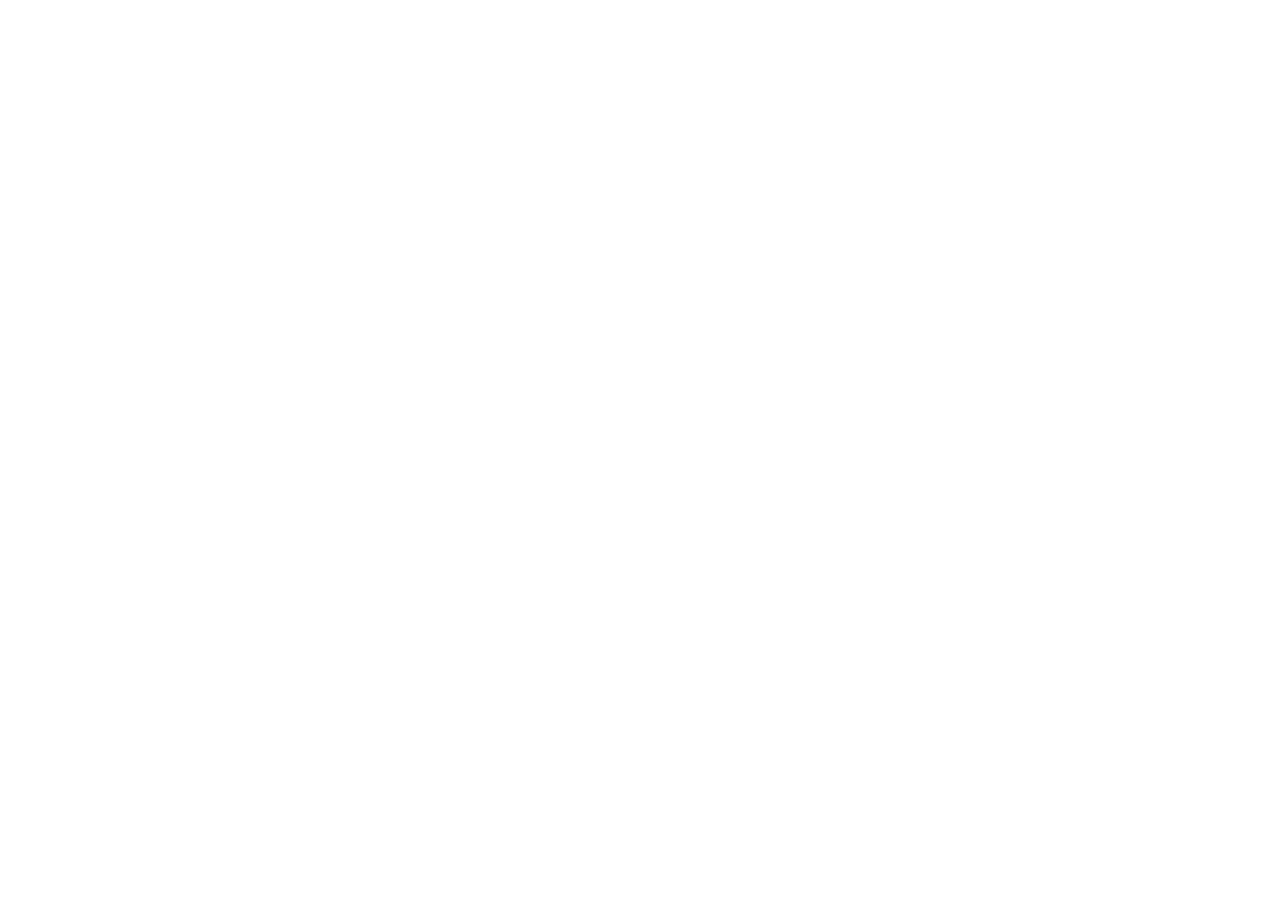
==== html/index.html @ 7817d731 "First commit" ====
<!doctype html>
<html>
<head>
  <meta http-equiv="Content-Type" content="text/html; charset=utf-8"/>
  <meta name="description" content=""/>
  <meta name="keywords" content=""/>
  <title>Print / Главная</title>
  <link href="css/reset.css" rel="stylesheet" type="text/css"/>
  <link href="css/style.css" rel="stylesheet" type="text/css"/>
  <script type="text/javascript" src="js/jquery-1.7.1.min.js"></script>
  <script type="text/javascript" src="js/js.js"></script>
</head>
<body>

</body>
</html>
---- html/css/style.css ----
/* clearing-floats */
.clear {
  clear: both;
  display: block;
  overflow: hidden;
  visibility: hidden;
  width: 0;
  height: 0;
}

.clearfix:before,
.clearfix:after {
  content: ".";
  display: block;
  height: 0;
  overflow: hidden;
}

.clearfix:after {
  clear: both;
}

.clearfix {
  zoom: 1;
}

/* IE < 8 */
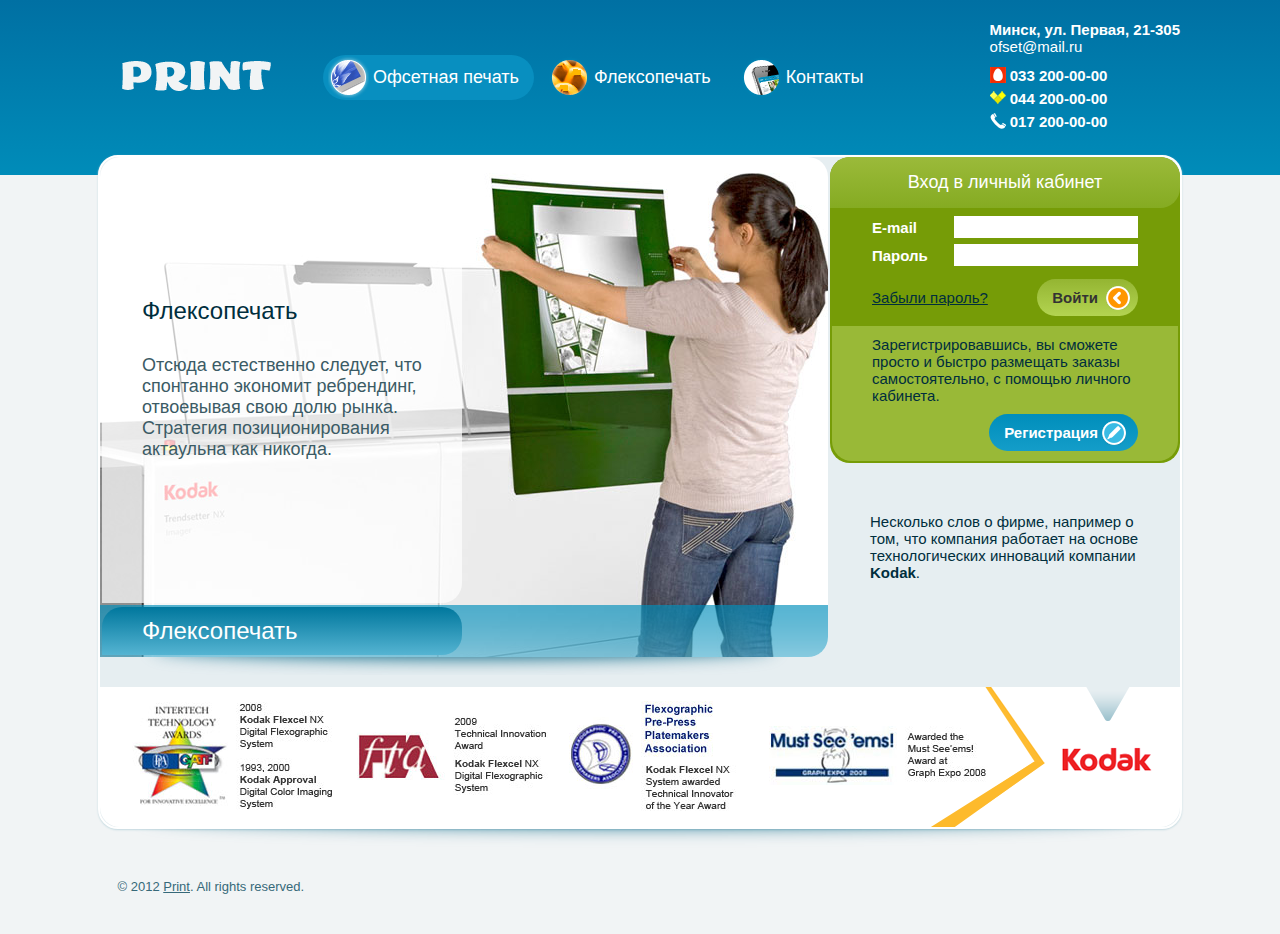
==== commit 2489a2f2: "glavnaja" ====
--- a/html/index.html
+++ b/html/index.html
@@ -11,6 +11,127 @@
   <script type="text/javascript" src="js/js.js"></script>
 </head>
 <body>
+<!-- шапка -->
+<div class="header">
+  <div class="container">
+    <table class="headert">
+      <tr>
+        <td class="logotd">
+          <a href="/"><img src="img/logo.png" width="153" height="32" alt=""/></a>
+        </td>
+        <td class="menutd">
+          <ul class="header-menu clearfix">
+            <li class="item1 active"><a href="#">Офсетная печать</a></li>
+            <li class="item2"><a href="#">Флексопечать</a></li>
+            <li class="item3"><a href="#">Контакты</a></li>
+          </ul>
+        </td>
+        <td class="addresstd">
+          <strong>Минск, ул. Первая, 21-305</strong><br/>
+          <a href="#">ofset@mail.ru</a>
+          <ul class="tels">
+            <li><img src="img/tels-mts.png" width="16" height="16" alt="МТС">&nbsp;033 200-00-00</li>
+            <li><img src="img/tels-velcom.png" width="16" height="16" alt="Velcom">&nbsp;044 200-00-00</li>
+            <li><img src="img/tels-gorod.png" width="16" height="16" alt="городоской">&nbsp;017 200-00-00</li>
+          </ul>
+        </td>
+      </tr>
+    </table>
+  </div>
+</div>
+<!-- /шапка -->
+<div class="main-cont external-cont main-page">
+  <!-- левая часть -->
+  <div class="sidebar sidebar1">
+    <div class="content-cont main-banner1">
+      <div class="banner-text">
+        <div class="title">
+          Флексопечать
+        </div>
+        <div class="text">
+          Отсюда естественно следует, что спонтанно экономит ребрендинг, отвоевывая свою долю рынка. Стратегия
+          позиционирования актаульна как никогда.
+        </div>
+      </div>
+      <div class="link-cont">
+        <a href="#">Флексопечать</a>
+      </div>
+    </div>
+    <div class="main-banner-down-cont-bg"></div>
+  </div>
+  <!-- /левая часть -->
+  <!-- правая часть -->
+  <div class="sidebar sidebar2">
+    <!-- <div class="loggedin-cont clearfix">
+      <div class="hello">Здравствуйте, <span class="bold">Николай</span>.</div>
+      <div class="logout"><a href="#">Выйти</a></div>
+    </div> -->
+    <div class="loggedout-cont clearfix">
+      <div class="title">Вход в личный кабинет</div>
+      <div class="data clearfix">
+        <table>
+          <tr>
+            <td class="label">
+              <label for="email">E-mail</label>
+            </td>
+            <td class="input">
+              <input type="text" id="email"/>
+            </td>
+          </tr>
+          <tr>
+            <td class="label">
+              <label for="pass">Пароль</label>
+            </td>
+            <td class="input">
+              <input type="text" id="pass"/>
+            </td>
+          </tr>
+        </table>
+        <a class="forgot-pass" href="#">Забыли пароль?</a>
 
+        <div class="enter">
+          <a class="enter" href="#">Войти</a>
+        </div>
+      </div>
+      <div class="descr clearfix">
+        <p>Зарегистрировавшись, вы сможете просто и быстро размещать заказы самостоятельно, с помощью личного
+          кабинета.</p>
+
+        <div class="register"><a class="register" href="#">Регистрация</a></div>
+      </div>
+    </div>
+    <div class="ofirme">
+      Несколько слов о фирме, например о том, что компания работает на основе технологических инноваций компании <span
+            class="bold">Kodak</span>.
+    </div>
+  </div>
+  <!-- /правая часть -->
+  <!-- награды внизу -->
+  <div class="awards-down">
+    <table>
+      <tr>
+        <td>
+          <img src="img/award1.jpg" width="201" height="108" alt=""/>
+        </td>
+        <td>
+          <img src="img/award2.jpg" width="191" height="79" alt=""/>
+        </td>
+        <td>
+          <img src="img/award3.jpg" width="167" height="110" alt=""/>
+        </td>
+        <td class="award4">
+          <img src="img/award4.jpg" width="219" height="59" alt=""/>
+        </td>
+      </tr>
+    </table>
+  </div>
+  <!-- /награды внизу -->
+</div>
+<div class="awards-down-cont-bg"></div>
+<!-- копирайт -->
+<div class="copy container">
+  &copy; 2012 <a href="#">Print</a>. All rights reserved.
+</div>
+<!-- /копирайт -->
 </body>
 </html>--- a/html/css/style.css
+++ b/html/css/style.css
@@ -1,3 +1,943 @@
+body {
+  background: #f1f4f5;
+  font: normal 14px Arial;
+}
+
+/* шапка */
+.header {
+  height: 175px;
+  background: #0070a3; /* Old browsers */
+  background: -moz-linear-gradient(top, #0070a3 0%, #008cb9 100%); /* FF3.6+ */
+  background: -webkit-gradient(linear, left top, left bottom, color-stop(0%, #0070a3), color-stop(100%, #008cb9)); /* Chrome,Safari4+ */
+  background: -webkit-linear-gradient(top, #0070a3 0%, #008cb9 100%); /* Chrome10+,Safari5.1+ */
+  background: -o-linear-gradient(top, #0070a3 0%, #008cb9 100%); /* Opera 11.10+ */
+  background: -ms-linear-gradient(top, #0070a3 0%, #008cb9 100%); /* IE10+ */
+  background: linear-gradient(top, #0070a3 0%, #008cb9 100%); /* W3C */
+  filter: progid:DXImageTransform.Microsoft.gradient(startColorstr = '#0070a3', endColorstr = '#008cb9', GradientType = 0); /* IE6-9 */
+}
+
+.headert {
+  width: 100%;
+  height: 155px;
+}
+
+.headert td {
+  vertical-align: middle;
+}
+
+.headert td.logotd {
+  text-align: center;
+  padding: 0 20px;
+}
+
+/* верхнее меню */
+.headert td.menutd {
+  width: 100%;
+}
+
+.header-menu {
+  margin-left: 30px;
+}
+
+.header-menu li {
+  float: left;
+  margin-right: 10px;
+}
+
+.header-menu li a:link, .header-menu li a:visited {
+  display: block;
+  padding: 12px 15px 12px 50px;
+  color: #fff;
+  font: normal 18px Arial;
+  text-decoration: none;
+  background-repeat: no-repeat;
+  background-position: 5px 2px;
+}
+
+.header-menu li.item1 a:link, .header-menu li.item1 a:visited {
+  background-image: url('../img/header-menu-icon1.png');
+}
+
+.header-menu li.item2 a:link, .header-menu li.item2 a:visited {
+  background-image: url('../img/header-menu-icon2.png');
+}
+
+.header-menu li.item3 a:link, .header-menu li.item3 a:visited {
+  background-image: url('../img/header-menu-icon3.png');
+}
+
+.header-menu li a:hover, .header-menu li a:active {
+  background-color: #088fc0;
+  -webkit-border-radius: 25px;
+  -moz-border-radius: 25px;
+  border-radius: 25px;
+}
+
+.header-menu li.active a:link, .header-menu li.active a:visited {
+  background-color: #088fc0;
+  -webkit-border-radius: 25px;
+  -moz-border-radius: 25px;
+  border-radius: 25px;
+  background-position: 5px -47px;
+}
+
+/* /верхнее меню */
+/* контактные данные */
+.headert td.addresstd {
+  color: #fff;
+  font: bold 15px Arial;
+  white-space: nowrap;
+}
+
+.headert td.addresstd a:link, .headert td.addresstd a:visited {
+  color: #fff;
+  font-weight: normal;
+  text-decoration: none;
+}
+
+.headert td.addresstd a:hover, .headert td.addresstd a:active {
+  text-decoration: underline;
+}
+
+.header .tels {
+  margin-top: 10px;
+}
+
+.header .tels li {
+  margin-bottom: 4px;
+}
+
+.header .tels img {
+  position: relative;
+  top: 2px;
+}
+
+/* /контактные данные */
+/* /шапка */
+.container {
+  width: 1080px;
+  margin: 0 auto;
+}
+
+.main-cont {
+  position: relative;
+  top: -20px;
+  width: 1080px;
+  margin: 0 auto;
+  border: solid 2px #fff;
+  -webkit-border-radius: 20px;
+  -moz-border-radius: 20px;
+  border-radius: 20px;
+  -webkit-box-shadow: 0 1px 2px #c2d8df;
+  -moz-box-shadow: 0 1px 2px #c2d8df;
+  box-shadow: 0 1px 2px #c2d8df;
+}
+
+/* главная страница */
+.external-cont {
+  background: #e6eef1;
+}
+
+.external-cont .sidebar1 {
+  margin-right: 352px;
+}
+
+.external-cont .sidebar2 {
+  position: absolute;
+  width: 350px;
+  top: 0;
+  right: 0;
+}
+
+.sidebar2 .ofirme {
+  padding: 50px 40px 30px;
+  color: #002e3d;
+  font: normal 15px Arial;
+}
+
+.main-page .content-cont {
+  -webkit-border-radius: 20px 20px 20px 0;
+  -moz-border-radius: 20px 20px 20px 0;
+  border-radius: 20px 20px 20px 0;
+  background: #fff;
+}
+
+.main-page .main-banner1 {
+  position: relative;
+  height: 500px;
+  -webkit-border-radius: 20px 20px 20px 0;
+  -moz-border-radius: 20px 20px 20px 0;
+  border-radius: 20px 20px 20px 0;
+  background: url('../img/main-banner1-bg.jpg') no-repeat;
+}
+
+.main-page .link-cont {
+  width: 100%;
+  -webkit-border-radius: 0 0 20px 0;
+  -moz-border-radius: 0 0 20px 0;
+  border-radius: 0 0 20px 0;
+  background: url('../img/main-banner-link-bg.png') repeat-x top;
+}
+
+.main-page .main-banner1 .link-cont {
+  position: absolute;
+  bottom: 0;
+  left: 0;
+}
+
+.main-page .link-cont a:link, .main-page .link-cont a:visited {
+  display: inline-block;
+  min-width: 280px;
+  margin: 2px;
+  padding: 10px 40px 10px 40px;
+  color: #fff;
+  font: normal 24px Arial;
+  text-decoration: none;
+  -webkit-border-radius: 20px 20px 20px 0;
+  -moz-border-radius: 20px 20px 20px 0;
+  border-radius: 20px 20px 20px 0;
+  background: #00779d; /* Old browsers */
+  background: -moz-linear-gradient(top, #00779d 0%, #55b4d2 100%); /* FF3.6+ */
+  background: -webkit-gradient(linear, left top, left bottom, color-stop(0%, #00779d), color-stop(100%, #55b4d2)); /* Chrome,Safari4+ */
+  background: -webkit-linear-gradient(top, #00779d 0%, #55b4d2 100%); /* Chrome10+,Safari5.1+ */
+  background: -o-linear-gradient(top, #00779d 0%, #55b4d2 100%); /* Opera 11.10+ */
+  background: -ms-linear-gradient(top, #00779d 0%, #55b4d2 100%); /* IE10+ */
+  background: linear-gradient(top, #00779d 0%, #55b4d2 100%); /* W3C */
+  filter: progid:DXImageTransform.Microsoft.gradient(startColorstr = '#00779d', endColorstr = '#55b4d2', GradientType = 0); /* IE6-9 */
+}
+
+.main-page .link-cont a:hover, .main-page .link-cont a:active {
+  background: #23a0c8;
+}
+
+.main-page .banner-text {
+  width: 280px;
+  height: 446px;
+  margin: 0 0 2px 2px;
+  padding: 0 40px;
+  -webkit-border-radius: 20px 20px 20px 0;
+  -moz-border-radius: 20px 20px 20px 0;
+  border-radius: 20px 20px 20px 0;
+  background: url('../img/banner-text-bg.png');
+}
+
+.main-page .banner-text .title {
+  padding-top: 140px;
+  color: #002e3d;
+  font: normal 24px Arial;
+}
+
+.main-page .banner-text .text {
+  margin-top: 30px;
+  color: #3b5b65;
+  font: normal 18px Arial;
+}
+
+.main-page .main-banner-down-cont-bg {
+  height: 20px;
+  background: url('../img/main-banner-down-cont-bg.png') no-repeat center top;
+}
+
+/* награды внизу страницы */
+.awards-down {
+  margin-top: 10px;
+  padding: 0 20px;
+  background: #fff;
+  -webkit-border-radius: 0 0 20px 20px;
+  -moz-border-radius: 0 0 20px 20px;
+  border-radius: 0 0 20px 20px;
+}
+
+.awards-down table {
+  width: 100%;
+  height: 140px;
+}
+
+.awards-down table td {
+  vertical-align: middle;
+  text-align: center;
+}
+
+.awards-down table td.award4 {
+  padding-right: 150px;
+  background: url('../img/award4-bg.png') no-repeat right top;
+}
+
+.awards-down-cont-bg {
+  position: relative;
+  top: -20px;
+  height: 20px;
+  background: url('../img/awards-down-cont-bg.png') no-repeat center top;
+}
+
+/* /награды внизу страницы */
+/* /главная страница */
+/* личный кабинет */
+.cabinet-cont {
+  background: #dbe6ea; /* Old browsers */
+  background: -moz-linear-gradient(top, #dbe6ea 0%, #ffffff 60px, #e6eef1 120px, #e6eef1 100%); /* FF3.6+ */
+  background: -webkit-gradient(linear, left top, left bottom, color-stop(0%, #dbe6ea), color-stop(60px, #ffffff), color-stop(120px, #e6eef1), color-stop(100%, #e6eef1)); /* Chrome,Safari4+ */
+  background: -webkit-linear-gradient(top, #dbe6ea 0%, #ffffff 60px, #e6eef1 120px, #e6eef1 100%); /* Chrome10+,Safari5.1+ */
+  background: -o-linear-gradient(top, #dbe6ea 0%, #ffffff 60px, #e6eef1 120px, #e6eef1 100%); /* Opera 11.10+ */
+  background: -ms-linear-gradient(top, #dbe6ea 0%, #ffffff 60px, #e6eef1 120px, #e6eef1 100%); /* IE10+ */
+  background: linear-gradient(top, #dbe6ea 0%, #ffffff 60px, #e6eef1 120px, #e6eef1 100%); /* W3C */
+  filter: progid:DXImageTransform.Microsoft.gradient(startColorstr = '#dbe6ea', endColorstr = '#e6eef1', GradientType = 0); /* IE6-9 */
+}
+
+.cabinet-cont .cabinet-header {
+  height: 60px;
+  border-bottom: solid 2px #c3d6dc;
+  text-align: right;
+}
+
+/* меню в личном кабинете */
+.cabinet-cont .cabinet-menu-cont {
+  position: absolute;
+  top: 15px;
+  left: 15px;
+  width: 243px;
+  padding: 10px 0;
+  border: solid 2px #fff;
+  -webkit-border-radius: 20px;
+  -moz-border-radius: 20px;
+  border-radius: 20px;
+  background: #e6eef1;
+}
+
+.cabinet-menu-cont .cabinet-menu {
+  margin: 10px 2px;
+}
+
+.cabinet-menu-cont .cabinet-menu li {
+  margin: 2px 0;
+}
+
+.cabinet-menu-cont .cabinet-menu li a:link, .cabinet-menu-cont .cabinet-menu li a:visited {
+  display: block;
+  padding: 10px 15px;
+  color: #333;
+  font: bold 15px Arial;
+  text-decoration: none;
+  background: #fff;
+  -webkit-border-radius: 20px;
+  -moz-border-radius: 20px;
+  border-radius: 20px;
+}
+
+.cabinet-menu-cont .cabinet-menu li a:hover, .cabinet-menu-cont .cabinet-menu li a:active {
+  color: #fff;
+  background: #008ebb; /* Old browsers */
+  background: -moz-linear-gradient(top, #008ebb 0%, #149dc9 100%); /* FF3.6+ */
+  background: -webkit-gradient(linear, left top, left bottom, color-stop(0%, #008ebb), color-stop(100%, #149dc9)); /* Chrome,Safari4+ */
+  background: -webkit-linear-gradient(top, #008ebb 0%, #149dc9 100%); /* Chrome10+,Safari5.1+ */
+  background: -o-linear-gradient(top, #008ebb 0%, #149dc9 100%); /* Opera 11.10+ */
+  background: -ms-linear-gradient(top, #008ebb 0%, #149dc9 100%); /* IE10+ */
+  background: linear-gradient(top, #008ebb 0%, #149dc9 100%); /* W3C */
+  filter: progid:DXImageTransform.Microsoft.gradient(startColorstr = '#008ebb', endColorstr = '#149dc9', GradientType = 0); /* IE6-9 */
+}
+
+.cabinet-menu-cont .cabinet-menu li.active a {
+  color: #fff;
+  background: #799c00; /* Old browsers */
+  background: -moz-linear-gradient(top, #799c00 0%, #85a517 100%); /* FF3.6+ */
+  background: -webkit-gradient(linear, left top, left bottom, color-stop(0%, #799c00), color-stop(100%, #85a517)); /* Chrome,Safari4+ */
+  background: -webkit-linear-gradient(top, #799c00 0%, #85a517 100%); /* Chrome10+,Safari5.1+ */
+  background: -o-linear-gradient(top, #799c00 0%, #85a517 100%); /* Opera 11.10+ */
+  background: -ms-linear-gradient(top, #799c00 0%, #85a517 100%); /* IE10+ */
+  background: linear-gradient(top, #799c00 0%, #85a517 100%); /* W3C */
+  filter: progid:DXImageTransform.Microsoft.gradient(startColorstr = '#799c00', endColorstr = '#85a517', GradientType = 0); /* IE6-9 */
+}
+
+.cabinet-menu-cont .cabinet-menu-order-cont {
+  padding: 1px 0;
+  background: #b6d4de;
+  -webkit-border-radius: 20px;
+  -moz-border-radius: 20px;
+  border-radius: 20px;
+}
+
+.cabinet-menu-cont .cabinet-menu-order-cont .title {
+  margin: 7px 17px;
+  color: #136986;
+  font: normal 18px Arial;
+}
+
+.cabinet-menu-cont .cabinet-menu-order {
+  margin: 0 1px !important;
+}
+
+/* /меню в личном кабинете */
+.cabinet-cont .cabinet-content-cont {
+  margin-left: 285px;
+  min-height: 330px;
+}
+
+.cabinet-content-cont .cabinet-title {
+  color: #333;
+  font: normal 38px Arial;
+  margin: 20px 0 5px 30px;
+}
+
+.cabinet-content-cont .cabinet-content {
+  margin-bottom: 30px;
+  background: #fff;
+  border: solid 2px #cfdce0;
+  -webkit-border-radius: 0 20px 20px 20px;
+  -moz-border-radius: 0 20px 20px 20px;
+  border-radius: 0 20px 20px 20px;
+}
+
+.cabinet-content-cont .cabinet-content h2 {
+  color: #002e3d;
+  font: normal 18px Arial;
+  margin: 20px 0;
+}
+
+.cabinet-content-cont .cabinet-content-inner-cont {
+  margin: 30px 220px 30px 30px;
+}
+
+.cabinet-content-cont .cabinet-content p {
+  margin-top: 10px;
+}
+
+.cabinet-content-cont .cabinet-content hr {
+  border: solid 1px #c3d6dc;
+  margin-top: 25px;
+}
+
+.green-hint {
+  float: right;
+  width: 160px;
+  padding: 20px;
+  margin: 2px;
+  color: #fff;
+  font: bold 14px Arial;
+  background: #8baf28;
+  -webkit-border-radius: 0 20px 20px 20px;
+  -moz-border-radius: 0 20px 20px 20px;
+  border-radius: 0 20px 20px 20px;
+}
+
+/* формы */
+.cabinet-content-cont table.formt {
+  width: 100%;
+  color: #136986;
+}
+
+.cabinet-content-cont table.formt td.labeltd {
+  text-align: right;
+  color: #136986;
+  font: normal 14px Arial;
+  padding-bottom: 8px;
+}
+
+.cabinet-content-cont table.formt td.newinputtd {
+  padding-top: 15px;
+}
+
+.cabinet-content-cont table.formt td.textareatd {
+  padding-top: 15px;
+  color: #136986;
+  font: normal 14px Arial;
+}
+
+.cabinet-content-cont table.formt td.submittd {
+  padding: 30px 0 20px;
+  text-align: center;
+}
+
+.cabinet-content-cont table.formt input {
+  border: solid 2px #b6d4de;
+  margin-left: 5px;
+}
+
+.cabinet-content-cont table.formt input[type='checkbox'] {
+  position: relative;
+  top: 3px;
+}
+
+.cabinet-content-cont table.formt textarea {
+  border: solid 2px #b6d4de;
+  resize: none;
+}
+
+.cabinet-content-cont table.formt a.submit:link, .cabinet-content-cont table.formt a.submit:visited {
+  padding: 8px 15px;
+  color: #fff;
+  font: normal 18px Arial;
+  text-decoration: none;
+  border: solid 1px transparent;
+  -webkit-border-radius: 20px;
+  -moz-border-radius: 20px;
+  border-radius: 20px;
+  background: #9aba39; /* Old browsers */
+  background: -moz-linear-gradient(top, #9aba39 0%, #b2d350 100%); /* FF3.6+ */
+  background: -webkit-gradient(linear, left top, left bottom, color-stop(0%, #9aba39), color-stop(100%, #b2d350)); /* Chrome,Safari4+ */
+  background: -webkit-linear-gradient(top, #9aba39 0%, #b2d350 100%); /* Chrome10+,Safari5.1+ */
+  background: -o-linear-gradient(top, #9aba39 0%, #b2d350 100%); /* Opera 11.10+ */
+  background: -ms-linear-gradient(top, #9aba39 0%, #b2d350 100%); /* IE10+ */
+  background: linear-gradient(top, #9aba39 0%, #b2d350 100%); /* W3C */
+  filter: progid:DXImageTransform.Microsoft.gradient(startColorstr = '#9aba39', endColorstr = '#b2d350', GradientType = 0); /* IE6-9 */
+}
+
+.cabinet-content-cont table.formt a.submit:hover, .cabinet-content-cont table.formt a.submit:active {
+  background: #b3d54b; /* Old browsers */
+}
+
+/* отправить сообщение */
+.cabinet-content-cont .message-page table.formt input#fio,
+.cabinet-content-cont .message-page table.formt input#tel,
+.cabinet-content-cont .message-page table.formt input#email {
+  width: 320px;
+}
+
+.cabinet-content-cont .message-page table.formt textarea#message-text {
+  width: 486px;
+}
+
+/* /отправить сообщение */
+/* изменить профиль */
+.cabinet-content-cont .profile-page table.formt input#name,
+.cabinet-content-cont .profile-page table.formt input#fam,
+.cabinet-content-cont .profile-page table.formt input#tel,
+.cabinet-content-cont .profile-page table.formt input#email {
+  width: 320px;
+}
+
+.cabinet-content-cont .profile-page table.formt input#oldpass,
+.cabinet-content-cont .profile-page table.formt input#newpass,
+.cabinet-content-cont .profile-page table.formt input#reppass {
+  width: 200px;
+}
+
+/* /изменить профиль */
+/* /формы */
+/* мои заказы */
+.cabinet-content-cont .zakazy-page {
+}
+
+.zakazy-page table.zakazyt {
+  width: 100%;
+  border-bottom: solid 1px #cfdce0;
+}
+
+.zakazy-page table.zakazyt th {
+  background: #ffffff; /* Old browsers */
+  background: -moz-linear-gradient(top, #ffffff 0%, #edf3f5 100%); /* FF3.6+ */
+  background: -webkit-gradient(linear, left top, left bottom, color-stop(0%, #ffffff), color-stop(100%, #edf3f5)); /* Chrome,Safari4+ */
+  background: -webkit-linear-gradient(top, #ffffff 0%, #edf3f5 100%); /* Chrome10+,Safari5.1+ */
+  background: -o-linear-gradient(top, #ffffff 0%, #edf3f5 100%); /* Opera 11.10+ */
+  background: -ms-linear-gradient(top, #ffffff 0%, #edf3f5 100%); /* IE10+ */
+  background: linear-gradient(top, #ffffff 0%, #edf3f5 100%); /* W3C */
+  filter: progid:DXImageTransform.Microsoft.gradient(startColorstr = '#ffffff', endColorstr = '#edf3f5', GradientType = 0); /* IE6-9 */
+}
+
+.zakazy-page table.zakazyt th {
+  padding: 10px 2px;
+  color: #40545b;
+  font: bold 15px Arial;
+  text-align: center;
+}
+
+.zakazy-page table.zakazyt th:last-child {
+  -webkit-border-top-right-radius: 20px;
+  -moz-border-radius-topright: 20px;
+  border-top-right-radius: 20px;
+}
+
+.zakazy-page table.zakazyt th a:link, .zakazy-page table.zakazyt th a:visited {
+  color: #40545b;
+  font: bold 15px Arial;
+  text-decoration: none;
+  padding: 2px 25px 2px 0;
+  margin: 0 5px;
+  background: url('../img/sort-icon.png') no-repeat;
+  background-position: 100% 1px;
+}
+
+.zakazy-page table.zakazyt th a:hover, .zakazy-page table.zakazyt th a:active {
+  background-position: 100% -29px;
+}
+
+.zakazy-page table.zakazyt th.active a:link, .zakazy-page table.zakazyt th.active a:visited {
+  background-position: 100% -29px !important;
+}
+
+.zakazy-page table.zakazyt tbody tr:hover {
+  background: #e9f8fd;
+}
+
+.zakazy-page table.zakazyt td {
+  padding: 15px 8px;
+  border-top: solid 1px #cfdce0;
+  border-right: solid 1px #cfdce0;
+  vertical-align: middle;
+}
+
+.zakazy-page table.zakazyt td:last-child {
+  border-right: none;
+}
+
+.zakazy-page table.zakazyt td.paytd,
+.zakazy-page table.zakazyt td.deletetd {
+  text-align: center;
+}
+
+.zakazy-page table.zakazyt td.nametd {
+  width: 100%;
+}
+
+.zakazy-page table.zakazyt td.nametd a:link, .zakazy-page table.zakazyt td.nametd a:visited {
+  color: #084c65;
+  text-decoration: underline;
+  font: normal 16px Arial;
+}
+
+.zakazy-page table.zakazyt td.nametd a:hover, .zakazy-page table.zakazyt td.nametd a:active {
+  color: #0079b2;
+}
+
+.zakazy-page table.zakazyt td.statustd {
+  color: #fff;
+  font: bold 15px Arial;
+  padding: 0 2px !important;
+}
+
+.zakazy-page table.zakazyt td.statustd div {
+  padding: 5px 8px;
+  text-align: center;
+}
+
+.zakazy-page table.zakazyt td.statustd .accepted {
+  background: #3ea5c7;
+}
+
+.zakazy-page table.zakazyt td.statustd .processed {
+  background: #85a517;
+}
+
+.zakazy-page table.zakazyt td.statustd .closed {
+  background: #f5773f;
+}
+
+.zakazy-page table.zakazyt td.deletetd {
+  background: #dde6e9;
+}
+
+.zakazy-page table.zakazyt td.deletetd a:link, .zakazy-page table.zakazyt td.deletetd a:visited {
+  display: block;
+  width: 26px;
+  height: 26px;
+  text-indent: -9999px;
+  background: url('../img/delete-icon.png') no-repeat;
+  background-position: 0 0;
+}
+
+.zakazy-page table.zakazyt td.deletetd a:hover, .zakazy-page table.zakazyt td.deletetd a:active {
+  background-position: 0 -34px;
+}
+
+/* листалка */
+.zakazy-page .pager-cont {
+  text-align: center;
+  -webkit-border-radius: 0 0 20px 20px;
+  -moz-border-radius: 0 0 20px 20px;
+  border-radius: 0 0 20px 20px;
+  background: #ecf2f4; /* Old browsers */
+  background: -moz-linear-gradient(top, #ecf2f4 0%, #ffffff 100%); /* FF3.6+ */
+  background: -webkit-gradient(linear, left top, left bottom, color-stop(0%, #ecf2f4), color-stop(100%, #ffffff)); /* Chrome,Safari4+ */
+  background: -webkit-linear-gradient(top, #ecf2f4 0%, #ffffff 100%); /* Chrome10+,Safari5.1+ */
+  background: -o-linear-gradient(top, #ecf2f4 0%, #ffffff 100%); /* Opera 11.10+ */
+  background: -ms-linear-gradient(top, #ecf2f4 0%, #ffffff 100%); /* IE10+ */
+  background: linear-gradient(top, #ecf2f4 0%, #ffffff 100%); /* W3C */
+  filter: progid:DXImageTransform.Microsoft.gradient(startColorstr = '#ecf2f4', endColorstr = '#ffffff', GradientType = 0); /* IE6-9 */
+}
+
+.pager {
+  display: inline-block;
+  padding: 8px 15px;
+
+}
+
+.pager li {
+  float: left;
+  margin: 0 5px;
+  color: #82a311;
+  font: normal 18px Arial;
+}
+
+.pager li a:link, .pager li a:visited {
+  color: #0086b5;
+}
+
+.pager li a:hover, .pager li a:active {
+  color: #82a311;
+}
+
+.pager li.pager-next a:link, .pager li.pager-next a:visited {
+  display: block;
+  margin-top: 3px;
+  width: 15px;
+  height: 17px;
+  text-indent: -9999px;
+  background: url('../img/pager-arrow-right.png') no-repeat;
+  background-position: 0 0;
+}
+
+.pager li.pager-next a:hover, .pager li.pager-next a:active {
+  background-position: 0 -23px;
+}
+
+.pager li.pager-prev a:link, .pager li.pager-prev a:visited {
+  display: block;
+  margin-top: 3px;
+  width: 15px;
+  height: 17px;
+  text-indent: -9999px;
+  background: url('../img/pager-arrow-left.png') no-repeat;
+  background-position: 0 0;
+}
+
+.pager li.pager-prev a:hover, .pager li.pager-prev a:active {
+  background-position: 0 -23px;
+}
+
+/* /листалка */
+/* /мои заказы */
+/* заказ офсетной печати */
+.ofset-page table.formt input#project {
+  width: 300px;
+}
+
+.ofset-page table.formt input#quant,
+.ofset-page table.formt input#format1,
+.ofset-page table.formt input#format2,
+.ofset-page table.formt input#linear {
+  width: 50px;
+}
+
+/* /заказ офсетной печати */
+/* /личный кабинет */
+/* залогиненая форма */
+.loggedin-cont {
+  display: inline-block;
+  width: 350px;
+  height: 58px;
+  color: #fff;
+  font: normal 15px Arial;
+  -webkit-border-radius: 20px 20px 20px 0;
+  -moz-border-radius: 20px 20px 20px 0;
+  border-radius: 20px 20px 20px 0;
+  background: #4bb0cf; /* Old browsers */
+  background: -moz-linear-gradient(top, #4bb0cf 0%, #1087b1 100%); /* FF3.6+ */
+  background: -webkit-gradient(linear, left top, left bottom, color-stop(0%, #4bb0cf), color-stop(100%, #1087b1)); /* Chrome,Safari4+ */
+  background: -webkit-linear-gradient(top, #4bb0cf 0%, #1087b1 100%); /* Chrome10+,Safari5.1+ */
+  background: -o-linear-gradient(top, #4bb0cf 0%, #1087b1 100%); /* Opera 11.10+ */
+  background: -ms-linear-gradient(top, #4bb0cf 0%, #1087b1 100%); /* IE10+ */
+  background: linear-gradient(top, #4bb0cf 0%, #1087b1 100%); /* W3C */
+  filter: progid:DXImageTransform.Microsoft.gradient(startColorstr = '#4bb0cf', endColorstr = '#1087b1', GradientType = 0); /* IE6-9 */
+}
+
+.loggedin-cont .hello {
+  float: left;
+  margin: 20px 0 0 20px;
+
+}
+
+.loggedin-cont .logout {
+  float: right;
+  margin: 9px 10px 0 0;
+  -webkit-border-radius: 20px;
+  -moz-border-radius: 20px;
+  border-radius: 20px;
+  background: #008ebb; /* Old browsers */
+  background: -moz-linear-gradient(top, #008ebb 0%, #149dc9 100%); /* FF3.6+ */
+  background: -webkit-gradient(linear, left top, left bottom, color-stop(0%, #008ebb), color-stop(100%, #149dc9)); /* Chrome,Safari4+ */
+  background: -webkit-linear-gradient(top, #008ebb 0%, #149dc9 100%); /* Chrome10+,Safari5.1+ */
+  background: -o-linear-gradient(top, #008ebb 0%, #149dc9 100%); /* Opera 11.10+ */
+  background: -ms-linear-gradient(top, #008ebb 0%, #149dc9 100%); /* IE10+ */
+  background: linear-gradient(top, #008ebb 0%, #149dc9 100%); /* W3C */
+  filter: progid:DXImageTransform.Microsoft.gradient(startColorstr = '#008ebb', endColorstr = '#149dc9', GradientType = 0); /* IE6-9 */
+}
+
+.loggedin-cont .logout a:link, .loggedin-cont .logout a:visited {
+  display: block;
+  padding: 10px 40px 10px 15px;
+  -webkit-border-radius: 20px;
+  -moz-border-radius: 20px;
+  border-radius: 20px;
+  color: #fff;
+  text-decoration: none;
+  font-weight: bold;
+  background: url('../img/button-logout-icon.png') no-repeat;
+  background-position: 90% 7px;
+}
+
+.loggedin-cont .logout a:hover, .loggedin-cont .logout a:active {
+  background-color: #04a6da;
+}
+
+/* /залогиненая форма */
+/* не залогиненая форма */
+.loggedout-cont {
+  width: 350px;
+  background: #769c07;
+  -webkit-border-radius: 20px;
+  -moz-border-radius: 20px;
+  border-radius: 20px;
+}
+
+.loggedout-cont .title {
+  padding: 15px 0;
+  color: #fff;
+  font: normal 18px Arial;
+  text-align: center;
+  -webkit-border-radius: 20px 20px 20px 0;
+  -moz-border-radius: 20px 20px 20px 0;
+  border-radius: 20px 20px 20px 0;
+  background: #9bba3a; /* Old browsers */
+  background: -moz-linear-gradient(top, #9bba3a 0%, #85ab22 100%); /* FF3.6+ */
+  background: -webkit-gradient(linear, left top, left bottom, color-stop(0%, #9bba3a), color-stop(100%, #85ab22)); /* Chrome,Safari4+ */
+  background: -webkit-linear-gradient(top, #9bba3a 0%, #85ab22 100%); /* Chrome10+,Safari5.1+ */
+  background: -o-linear-gradient(top, #9bba3a 0%, #85ab22 100%); /* Opera 11.10+ */
+  background: -ms-linear-gradient(top, #9bba3a 0%, #85ab22 100%); /* IE10+ */
+  background: linear-gradient(top, #9bba3a 0%, #85ab22 100%); /* W3C */
+  filter: progid:DXImageTransform.Microsoft.gradient(startColorstr = '#9bba3a', endColorstr = '#85ab22', GradientType = 0); /* IE6-9 */
+}
+
+.loggedout-cont .data {
+  margin: 5px 42px 10px;
+}
+
+.loggedout-cont table {
+  width: 100%;
+}
+
+.loggedout-cont table td.label {
+  color: #fff;
+  font: bold 15px Arial;
+  vertical-align: middle;
+}
+
+.loggedout-cont table td.input {
+  padding: 3px 0;
+  text-align: right;
+  vertical-align: middle;
+}
+
+.loggedout-cont table td.input input {
+  width: 180px;
+  height: 20px;
+  line-height: 20px;
+  border: none;
+}
+
+.loggedout-cont a.forgot-pass:link, .loggedout-cont a.forgot-pass:visited {
+  float: left;
+  margin-top: 20px;
+  color: #002e3d;
+  font: normal 15px Arial;
+  text-decoration: underline;
+}
+
+.loggedout-cont div.enter {
+  float: right;
+  margin-top: 10px;
+  -webkit-border-radius: 20px;
+  -moz-border-radius: 20px;
+  border-radius: 20px;
+  background: #94b532; /* Old browsers */
+  background: -moz-linear-gradient(top, #94b532 0%, #b3d451 100%); /* FF3.6+ */
+  background: -webkit-gradient(linear, left top, left bottom, color-stop(0%, #94b532), color-stop(100%, #b3d451)); /* Chrome,Safari4+ */
+  background: -webkit-linear-gradient(top, #94b532 0%, #b3d451 100%); /* Chrome10+,Safari5.1+ */
+  background: -o-linear-gradient(top, #94b532 0%, #b3d451 100%); /* Opera 11.10+ */
+  background: -ms-linear-gradient(top, #94b532 0%, #b3d451 100%); /* IE10+ */
+  background: linear-gradient(top, #94b532 0%, #b3d451 100%); /* W3C */
+  filter: progid:DXImageTransform.Microsoft.gradient(startColorstr = '#94b532', endColorstr = '#b3d451', GradientType = 0); /* IE6-9 */
+}
+
+.loggedout-cont a.enter:link, .loggedout-cont a.enter:visited {
+  display: block;
+  padding: 10px 40px 10px 15px;
+  color: #333;
+  font: bold 15px Arial;
+  text-decoration: none;
+  -webkit-border-radius: 20px;
+  -moz-border-radius: 20px;
+  border-radius: 20px;
+  background: url('../img/button-enter-icon.png') no-repeat;
+  background-position: 90% 7px;
+}
+
+.loggedout-cont a.enter:hover, .loggedout-cont a.enter:active {
+  background-color: #b3d451;
+}
+
+.loggedout-cont .descr {
+  margin: 2px;
+  padding: 10px 40px;
+  background: #99b937;
+  -webkit-border-radius: 0 0 20px 20px;
+  -moz-border-radius: 0 0 20px 20px;
+  border-radius: 0 0 20px 20px;
+  color: #002e3d;
+  font: normal 15px Arial;
+}
+
+.loggedout-cont div.register {
+  float: right;
+  margin-top: 10px;
+  -webkit-border-radius: 20px;
+  -moz-border-radius: 20px;
+  border-radius: 20px;
+  background: #008ebb; /* Old browsers */
+  background: -moz-linear-gradient(top, #008ebb 0%, #149dc9 100%); /* FF3.6+ */
+  background: -webkit-gradient(linear, left top, left bottom, color-stop(0%, #008ebb), color-stop(100%, #149dc9)); /* Chrome,Safari4+ */
+  background: -webkit-linear-gradient(top, #008ebb 0%, #149dc9 100%); /* Chrome10+,Safari5.1+ */
+  background: -o-linear-gradient(top, #008ebb 0%, #149dc9 100%); /* Opera 11.10+ */
+  background: -ms-linear-gradient(top, #008ebb 0%, #149dc9 100%); /* IE10+ */
+  background: linear-gradient(top, #008ebb 0%, #149dc9 100%); /* W3C */
+  filter: progid:DXImageTransform.Microsoft.gradient(startColorstr = '#008ebb', endColorstr = '#149dc9', GradientType = 0); /* IE6-9 */
+}
+
+.loggedout-cont a.register:link, .loggedout-cont a.register:visited {
+  display: block;
+  padding: 10px 40px 10px 15px;
+  color: #fff;
+  font: bold 15px Arial;
+  text-decoration: none;
+  -webkit-border-radius: 20px;
+  -moz-border-radius: 20px;
+  border-radius: 20px;
+  background: url('../img/button-register-icon.png') no-repeat;
+  background-position: 90% 7px;
+}
+
+.loggedout-cont a.register:hover, .loggedout-cont a.register:active {
+  background-color: #03a6da;
+}
+
+/* /не залогиненая форма */
+.bold {
+  font-weight: bold;
+}
+
+.copy {
+  color: #366979;
+  font: normal 13px Arial;
+  padding: 10px 0 40px 35px;
+}
+
+.copy a:link, .copy a:visited {
+  color: #366979;
+  text-decoration: underline;
+}
+
+.copy a:hover, .copy a:active {
+  text-decoration: none;
+}
+
 /* clearing-floats */
 .clear {
   clear: both;
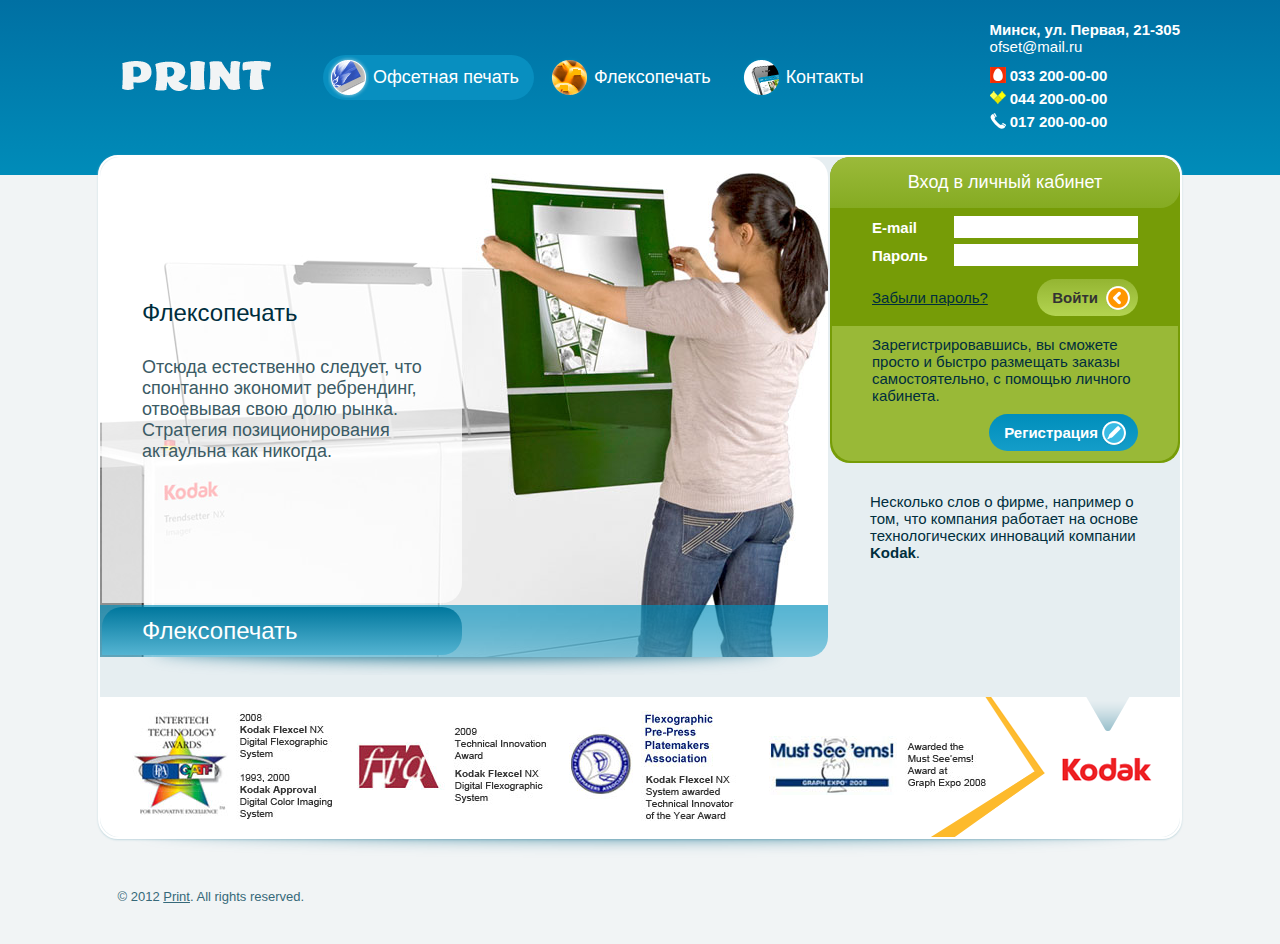
==== commit 73db28dd: "change-main" ====
--- a/html/index.html
+++ b/html/index.html
@@ -45,6 +45,10 @@
   <div class="sidebar sidebar1">
     <div class="content-cont main-banner1">
       <div class="banner-text">
+        <ul class="change clearfix">
+          <li class="active"><a title="main-banner1" href="#">Флексопечать</a></li>
+          <li><a title="main-banner2" href="#">Офсетная печать</a></li>
+        </ul>
         <div class="title">
           Флексопечать
         </div>
@@ -55,6 +59,24 @@
       </div>
       <div class="link-cont">
         <a href="#">Флексопечать</a>
+      </div>
+    </div>
+    <div class="content-cont main-banner2">
+      <div class="banner-text">
+        <ul class="change clearfix">
+          <li><a title="main-banner1" href="#">Флексопечать</a></li>
+          <li class="active"><a title="main-banner2" href="#">Офсетная печать</a></li>
+        </ul>
+        <div class="title">
+          Офсетная печать
+        </div>
+        <div class="text">
+          Отсюда естественно следует, что спонтанно экономит ребрендинг, отвоевывая свою долю рынка. Стратегия
+          позиционирования актаульна как никогда.
+        </div>
+      </div>
+      <div class="link-cont">
+        <a href="#">Офсетная печать</a>
       </div>
     </div>
     <div class="main-banner-down-cont-bg"></div>
--- a/html/css/style.css
+++ b/html/css/style.css
@@ -99,15 +99,18 @@
   text-decoration: underline;
 }
 
-.header .tels {
+.header .tels,
+.contacts-ext-page .tels {
   margin-top: 10px;
 }
 
-.header .tels li {
+.header .tels li,
+.contacts-ext-page .tels li {
   margin-bottom: 4px;
 }
 
-.header .tels img {
+.header .tels img,
+.contacts-ext-page .tels img {
   position: relative;
   top: 2px;
 }
@@ -150,7 +153,7 @@
 }
 
 .sidebar2 .ofirme {
-  padding: 50px 40px 30px;
+  padding: 30px 40px 30px;
   color: #002e3d;
   font: normal 15px Arial;
 }
@@ -162,13 +165,51 @@
   background: #fff;
 }
 
-.main-page .main-banner1 {
+.main-page ul.change {
+  margin-left: 120px;
+  padding: 30px 0;
+}
+
+.main-page ul.change li {
+  float: left;
+  margin: 0 5px;
+}
+
+.main-page ul.change li a:link, .main-page ul.change li a:visited {
+  display: block;
+  width: 12px;
+  height: 12px;
+  background: url('../img/button-change-icon.png') no-repeat top;
+  text-indent: -9999px;
+}
+
+.main-page ul.change li a:hover, .main-page ul.change li a:active {
+  background-position: 0 -23px;
+}
+
+.main-page ul.change li.active a:link, .main-page ul.change li.active a:visited {
+  background-position: 0 -23px;
+}
+
+.main-page .main-banner2 {
+  display: none;
+}
+
+.main-page .main-banner1,
+.main-page .main-banner2 {
   position: relative;
   height: 500px;
   -webkit-border-radius: 20px 20px 20px 0;
   -moz-border-radius: 20px 20px 20px 0;
   border-radius: 20px 20px 20px 0;
+}
+
+.main-page .main-banner1 {
   background: url('../img/main-banner1-bg.jpg') no-repeat;
+}
+
+.main-page .main-banner2 {
+  background: url('../img/main-banner2-bg.jpg') no-repeat;
 }
 
 .main-page .link-cont {
@@ -179,7 +220,8 @@
   background: url('../img/main-banner-link-bg.png') repeat-x top;
 }
 
-.main-page .main-banner1 .link-cont {
+.main-page .main-banner1 .link-cont,
+.main-page .main-banner2 .link-cont {
   position: absolute;
   bottom: 0;
   left: 0;
@@ -222,7 +264,7 @@
 }
 
 .main-page .banner-text .title {
-  padding-top: 140px;
+  padding-top: 70px;
   color: #002e3d;
   font: normal 24px Arial;
 }
@@ -238,9 +280,140 @@
   background: url('../img/main-banner-down-cont-bg.png') no-repeat center top;
 }
 
+/* /главная страница */
+/* офсетная печать */
+.ofset-ext-page .content-cont,
+.contacts-ext-page .content-cont {
+  height: 100%;
+  border: solid 2px #b6d4de;
+  -webkit-border-radius: 20px;
+  -moz-border-radius: 20px;
+  border-radius: 20px;
+  background: #fff;
+}
+
+.ofset-ext-page .content-cont .content-text,
+.contacts-ext-page .content-cont .content-text {
+  margin: 20px 30px;
+}
+
+.ofset-ext-page .content-cont .title,
+.contacts-ext-page .content-cont .title {
+  margin-bottom: 10px;
+  padding-bottom: 15px;
+  color: #3c5962;
+  font: normal 38px Arial;
+  border-bottom: solid 2px #c3d6dc;
+}
+
+.ofset-ext-page .content-cont p {
+  margin-top: 10px;
+  color: #333;
+  font: normal 14px Arial;
+}
+
+.ofset-ext-page .content-cont hr,
+.contacts-ext-page .content-cont hr {
+  height: 2px;
+  background: #c3d6dc;
+  border: none;
+}
+
+.ofset-ext-page .content-cont table.internal-img {
+  width: 100%;
+  margin: 10px 0;
+}
+
+.ofset-ext-page .content-cont table.internal-img td {
+  width: 50%;
+  vertical-align: middle;
+}
+
+.ofset-ext-page .content-cont table.internal-img td.text {
+  padding: 0 30px;
+}
+
+.ofset-ext-page .ofirme-cont,
+.contacts-ext-page .ofirme-cont {
+  min-height: 340px;
+  margin-top: 20px;
+  background: url('../img/right-banner1.jpg') no-repeat;
+  border: solid 2px #b6d4de;
+  -webkit-border-radius: 20px;
+  -moz-border-radius: 20px;
+  border-radius: 20px;
+}
+
+.ofset-ext-page .ofirme-cont .ofirme,
+.contacts-ext-page .ofirme-cont .ofirme {
+  background: url('../img/ofirme-bg.png');
+  -webkit-border-radius: 18px 18px 0 0;
+  -moz-border-radius: 18px 18px 0 0;
+  border-radius: 18px 18px 0 0;
+}
+
+/* /офсетная печать */
+/* контакты */
+.contacts-ext-page .content-cont .address-map {
+  float: left;
+}
+
+.contacts-ext-page .content-cont .address-map img {
+  border: solid 2px #daedff;
+}
+
+.contacts-ext-page .content-cont .address-map a:link, .contacts-ext-page .content-cont .address-map a:visited {
+  display: inline-block;
+  margin: 5px 0 20px;
+  color: #d34c4a;
+  text-decoration: underline;
+}
+
+.contacts-ext-page .content-cont .address-text {
+  float: left;
+  color: #333 !important;
+  font: normal 17px Arial;
+  margin-left: 20px;
+}
+
+.contacts-ext-page .content-cont .address-text .tels {
+  margin: 20px 0 !important;
+}
+
+.contacts-ext-page .content-cont .address-text a:link, .contacts-ext-page .content-cont .address-text a:visited {
+  color: #333;
+  font: normal 16px Arial;
+  text-decoration: none;
+}
+
+.contacts-ext-page .content-cont .address-text a:hover, .contacts-ext-page .content-cont .address-text a:active {
+  text-decoration: underline;
+}
+
+.contacts-ext-page h2 {
+  margin: 10px 0 20px;
+  color: #002e3d;
+  font: bold 14px Arial;
+}
+
+.contacts-ext-page table.formt td.labeltd {
+  width: 150px;
+}
+
+.contacts-ext-page table.formt td.inputstd input#fio,
+.contacts-ext-page table.formt td.inputstd input#email,
+.contacts-ext-page table.formt td.inputstd input#tel {
+  width: 250px;
+}
+
+.contacts-ext-page table.formt textarea {
+  width: 655px;
+}
+
+/* /контакты */
 /* награды внизу страницы */
 .awards-down {
-  margin-top: 10px;
+  margin-top: 20px;
   padding: 0 20px;
   background: #fff;
   -webkit-border-radius: 0 0 20px 20px;
@@ -271,7 +444,76 @@
 }
 
 /* /награды внизу страницы */
-/* /главная страница */
+/* регистрация */
+.registration-ext-page .content-cont {
+  -webkit-border-radius: 20px;
+  -moz-border-radius: 20px;
+  border-radius: 20px;
+  background: #fff;
+}
+
+.registration-ext-page .content-cont .title {
+  padding: 20px 30px;
+  border-bottom: solid 2px #c3d6dc;
+  color: #3c5962;
+  font: normal 38px Arial;
+  -webkit-border-radius: 20px 20px 0 0;
+  -moz-border-radius: 20px 20px 0 0;
+  border-radius: 20px 20px 0 0;
+  background: #e1ebee; /* Old browsers */
+  background: -moz-linear-gradient(top, #e1ebee 0%, #ffffff 100%); /* FF3.6+ */
+  background: -webkit-gradient(linear, left top, left bottom, color-stop(0%, #e1ebee), color-stop(100%, #ffffff)); /* Chrome,Safari4+ */
+  background: -webkit-linear-gradient(top, #e1ebee 0%, #ffffff 100%); /* Chrome10+,Safari5.1+ */
+  background: -o-linear-gradient(top, #e1ebee 0%, #ffffff 100%); /* Opera 11.10+ */
+  background: -ms-linear-gradient(top, #e1ebee 0%, #ffffff 100%); /* IE10+ */
+  background: linear-gradient(top, #e1ebee 0%, #ffffff 100%); /* W3C */
+  filter: progid:DXImageTransform.Microsoft.gradient(startColorstr = '#e1ebee', endColorstr = '#ffffff', GradientType = 0); /* IE6-9 */
+}
+
+.registration-ext-page .content-cont .content-text {
+  padding: 20px 30px;
+}
+
+.registration-ext-page .content-cont .green-hint {
+  width: 300px !important;
+}
+
+.registration-ext-page .content-cont table.formt {
+
+}
+
+.registration-ext-page .content-cont div.submit {
+  display: inline-block;
+  -webkit-border-radius: 20px;
+  -moz-border-radius: 20px;
+  border-radius: 20px;
+  background: #008ebb; /* Old browsers */
+  background: -moz-linear-gradient(top, #008ebb 0%, #149dc9 100%); /* FF3.6+ */
+  background: -webkit-gradient(linear, left top, left bottom, color-stop(0%, #008ebb), color-stop(100%, #149dc9)); /* Chrome,Safari4+ */
+  background: -webkit-linear-gradient(top, #008ebb 0%, #149dc9 100%); /* Chrome10+,Safari5.1+ */
+  background: -o-linear-gradient(top, #008ebb 0%, #149dc9 100%); /* Opera 11.10+ */
+  background: -ms-linear-gradient(top, #008ebb 0%, #149dc9 100%); /* IE10+ */
+  background: linear-gradient(top, #008ebb 0%, #149dc9 100%); /* W3C */
+  filter: progid:DXImageTransform.Microsoft.gradient(startColorstr = '#008ebb', endColorstr = '#149dc9', GradientType = 0); /* IE6-9 */
+}
+
+.registration-ext-page .content-cont a.submit:link, .registration-ext-page .content-cont a.submit:visited {
+  display: block;
+  padding: 10px 40px 10px 15px;
+  color: #fff;
+  text-decoration: none;
+  font: normal 18px Arial;
+  -webkit-border-radius: 20px;
+  -moz-border-radius: 20px;
+  border-radius: 20px;
+  background: url('../img/button-register2-icon.png') no-repeat;
+  background-position: 95% 9px;
+}
+
+.registration-ext-page .content-cont a.submit:hover, .registration-ext-page .content-cont a.submit:active {
+  background-color: #03a6da;
+}
+
 /* личный кабинет */
 .cabinet-cont {
   background: #dbe6ea; /* Old browsers */
@@ -420,34 +662,44 @@
 }
 
 /* формы */
-.cabinet-content-cont table.formt {
+.cabinet-content-cont table.formt,
+.contacts-ext-page table.formt {
   width: 100%;
   color: #136986;
 }
 
-.cabinet-content-cont table.formt td.labeltd {
+.cabinet-content-cont table.formt td.labeltd,
+.contacts-ext-page table.formt td.labeltd,
+.registration-ext-page table.formt td.labeltd {
   text-align: right;
   color: #136986;
   font: normal 14px Arial;
   padding-bottom: 8px;
 }
 
-.cabinet-content-cont table.formt td.newinputtd {
+.cabinet-content-cont table.formt td.newinputtd,
+.registration-ext-page table.formt td.newinputtd {
   padding-top: 15px;
 }
 
-.cabinet-content-cont table.formt td.textareatd {
+.cabinet-content-cont table.formt td.textareatd,
+.contacts-ext-page table.formt td.textareatd,
+.registration-ext-page table.formt td.textareatd {
   padding-top: 15px;
   color: #136986;
   font: normal 14px Arial;
 }
 
-.cabinet-content-cont table.formt td.submittd {
+.cabinet-content-cont table.formt td.submittd,
+.contacts-ext-page table.formt td.submittd,
+.registration-ext-page table.formt td.submittd {
   padding: 30px 0 20px;
   text-align: center;
 }
 
-.cabinet-content-cont table.formt input {
+.cabinet-content-cont table.formt input,
+.contacts-ext-page table.formt input,
+.registration-ext-page table.formt input {
   border: solid 2px #b6d4de;
   margin-left: 5px;
 }
@@ -455,14 +707,17 @@
 .cabinet-content-cont table.formt input[type='checkbox'] {
   position: relative;
   top: 3px;
-}
-
-.cabinet-content-cont table.formt textarea {
+  border: none;
+}
+
+.cabinet-content-cont table.formt textarea,
+.contacts-ext-page table.formt textarea {
   border: solid 2px #b6d4de;
   resize: none;
 }
 
-.cabinet-content-cont table.formt a.submit:link, .cabinet-content-cont table.formt a.submit:visited {
+.cabinet-content-cont table.formt a.submit:link, .cabinet-content-cont table.formt a.submit:visited,
+.contacts-ext-page table.formt a.submit:link, .contacts-ext-page table.formt a.submit:visited {
   padding: 8px 15px;
   color: #fff;
   font: normal 18px Arial;
@@ -481,7 +736,8 @@
   filter: progid:DXImageTransform.Microsoft.gradient(startColorstr = '#9aba39', endColorstr = '#b2d350', GradientType = 0); /* IE6-9 */
 }
 
-.cabinet-content-cont table.formt a.submit:hover, .cabinet-content-cont table.formt a.submit:active {
+.cabinet-content-cont table.formt a.submit:hover, .cabinet-content-cont table.formt a.submit:active,
+.contacts-ext-page table.formt a.submit:hover, .contacts-ext-page table.formt a.submit:active {
   background: #b3d54b; /* Old browsers */
 }
 
@@ -512,6 +768,55 @@
 }
 
 /* /изменить профиль */
+/* регистрация */
+.registration-ext-page .content-cont table.formt input#name,
+.registration-ext-page .content-cont table.formt input#fam,
+.registration-ext-page .content-cont table.formt input#tel,
+.registration-ext-page .content-cont table.formt input#org,
+.registration-ext-page .content-cont table.formt input#email,
+.registration-ext-page .content-cont table.formt input#dopemail {
+  width: 300px;
+}
+
+.registration-ext-page .content-cont table.formt input#newpass,
+.registration-ext-page .content-cont table.formt input#reppass {
+  width: 200px;
+}
+
+/* /регистрация */
+/* заказ офсетной печати */
+.ofset-page table.formt input#project {
+  width: 300px;
+}
+
+.ofset-page table.formt input#quant,
+.ofset-page table.formt input#format1,
+.ofset-page table.formt input#format2,
+.ofset-page table.formt input#linear {
+  width: 50px;
+}
+
+.ofset-page table.formt input#cmyk1,
+.ofset-page table.formt input#cmyk2,
+.ofset-page table.formt input#cmyk3,
+.ofset-page table.formt input#cmyk4,
+.ofset-page table.formt input#corners1-1,
+.ofset-page table.formt input#corners2-1,
+.ofset-page table.formt input#corners3-1 {
+  width: 30px;
+}
+
+.ofset-page table.formt input#corners1-2,
+.ofset-page table.formt input#corners2-2,
+.ofset-page table.formt input#corners3-2 {
+  width: 50px;
+}
+
+.ofset-page table.formt textarea {
+  width: 486px;
+}
+
+/* /заказ офсетной печати */
 /* /формы */
 /* мои заказы */
 .cabinet-content-cont .zakazy-page {
@@ -705,19 +1010,206 @@
 
 /* /листалка */
 /* /мои заказы */
-/* заказ офсетной печати */
-.ofset-page table.formt input#project {
-  width: 300px;
-}
-
-.ofset-page table.formt input#quant,
-.ofset-page table.formt input#format1,
-.ofset-page table.formt input#format2,
-.ofset-page table.formt input#linear {
-  width: 50px;
-}
-
-/* /заказ офсетной печати */
+/* всплывающее окно */
+.modal {
+  position: fixed;
+  width: 100%;
+  height: 100%;
+  z-index: 9999;
+  background: rgba(0, 0, 0, 0.1);
+}
+
+.modal-cont {
+  position: relative;
+  top: 20%;
+  width: 700px;
+  margin: 0 auto;
+  background: #fff;
+  border: solid 1px #8cb3c1;
+  border-radius: 0 20px 20px 20px;
+  -moz-border-radius: 0 20px 20px 20px;
+  -webkit-border-radius: 0 20px 20px 20px;
+  box-shadow: 0 0 10px #8cb3c1;
+  -moz-box-shadow: 0 0 10px #8cb3c1;
+  -webkit-box-shadow: 0 0 10px #8cb3c1;
+}
+
+.modal-cont .title {
+  position: relative;
+  min-height: 65px;
+  color: #136986;
+  font: bold 14px Arial;
+  border-radius: 0 20px 0 0;
+  -moz-border-radius: 0 20px 0 0;
+  -webkit-border-radius: 0 20px 0 0;
+  background: #e6eef1; /* Old browsers */
+  background: -moz-linear-gradient(top, #ffffff 0%, #e6eef1 100%); /* FF3.6+ */
+  background: -webkit-gradient(linear, left top, left bottom, color-stop(0%, #ffffff), color-stop(100%, #e6eef1)); /* Chrome,Safari4+ */
+  background: -webkit-linear-gradient(top, #ffffff 0%, #e6eef1 100%); /* Chrome10+,Safari5.1+ */
+  background: -o-linear-gradient(top, #ffffff 0%, #e6eef1 100%); /* Opera 11.10+ */
+  background: -ms-linear-gradient(top, #ffffff 0%, #e6eef1 100%); /* IE10+ */
+  background: linear-gradient(top, #ffffff 0%, #e6eef1 100%); /* W3C */
+  filter: progid:DXImageTransform.Microsoft.gradient(startColorstr = '#ffffff', endColorstr = '#e6eef1', GradientType = 0); /* IE6-9 */
+}
+
+.modal-cont .title a.close:link, .modal-cont .title a.close:visited {
+  display: block;
+  position: absolute;
+  top: 0;
+  right: 0;
+  width: 40px;
+  height: 40px;
+  background: url('../img/button-modal-close-icon.png') no-repeat right top;
+  text-indent: -9999px;
+}
+
+.modal-cont .title a.close:hover, .modal-cont .title a.close:active {
+  background-position: 0 -60px;
+}
+
+.modal-cont .title a.order:link, .modal-cont .title a.order:visited {
+  display: block;
+  float: right;
+  margin: 20px 60px 0 20px;
+  padding: 10px 15px;
+  color: #fff;
+  font: bold 15px Arial;
+  text-decoration: none;
+  -webkit-border-radius: 20px;
+  -moz-border-radius: 20px;
+  border-radius: 20px;
+  background: #008ebb; /* Old browsers */
+  background: -moz-linear-gradient(top, #008ebb 0%, #149dc9 100%); /* FF3.6+ */
+  background: -webkit-gradient(linear, left top, left bottom, color-stop(0%, #008ebb), color-stop(100%, #149dc9)); /* Chrome,Safari4+ */
+  background: -webkit-linear-gradient(top, #008ebb 0%, #149dc9 100%); /* Chrome10+,Safari5.1+ */
+  background: -o-linear-gradient(top, #008ebb 0%, #149dc9 100%); /* Opera 11.10+ */
+  background: -ms-linear-gradient(top, #008ebb 0%, #149dc9 100%); /* IE10+ */
+  background: linear-gradient(top, #008ebb 0%, #149dc9 100%); /* W3C */
+  filter: progid:DXImageTransform.Microsoft.gradient(startColorstr = '#008ebb', endColorstr = '#149dc9', GradientType = 0); /* IE6-9 */
+}
+
+.modal-cont .title a.order:hover, .modal-cont .title a.order:active {
+  background: #03a6da;
+}
+
+.modal-cont .title p {
+  display: block;
+  float: right;
+  margin-top: 20px;
+  text-align: right;
+}
+
+.modal-cont .content {
+  margin: 15px 45px;
+}
+
+.modal-cont .content .zakaz {
+  color: #8ebccc;
+  font: bold 16px Arial;
+}
+
+.modal-cont .content .zakaz span {
+  color: #136986;
+  font: normal 21px Arial;
+}
+
+.modal-cont .content .date {
+  margin-top: 20px;
+  color: #136986;
+  font: bold 14px Arial;
+}
+
+.modal-cont .content .name {
+  margin-top: 10px;
+  color: #333;
+  font: normal 16px Arial;
+}
+
+.modal-cont .content table.statust {
+  margin-top: 20px;
+}
+
+.modal-cont .content table.statust td {
+  padding-right: 10px;
+  color: #136986;
+  vertical-align: middle;
+}
+
+.modal-cont .content table.statust td.status span {
+  display: block;
+  color: #fff;
+  padding: 5px 8px;
+  margin-right: 10px;
+  font: bold 15px Arial;
+}
+
+.modal-cont .content table.statust td.status span.accepted {
+  background: #3ea5c7;
+}
+
+.modal-cont .content table.statust td.status span.processed {
+  background: #85a517;
+}
+
+.modal-cont .content table.statust td.status span.closed {
+  background: #f5773f;
+}
+
+.modal-cont .content table.statust td.pay span {
+  display: block;
+  padding: 5px 0 5px 30px;
+  font: bold 14px Arial;
+}
+
+.modal-cont .content table.statust td.pay span.pay-yes {
+  background: url('../img/pay-yes-icon.png') no-repeat left;
+}
+
+.modal-cont .content table.statust td.pay span.pay-no {
+  background: url('../img/pay-no-icon.png') no-repeat left;
+}
+
+.modal-cont .content .infot-cont {
+  float: left;
+  margin: 30px 0 30px;
+  border: solid 2px #b6d4de;
+  -webkit-border-radius: 0 20px 20px 0;
+  -moz-border-radius: 0 20px 20px 0;
+  border-radius: 0 20px 20px 0;
+}
+
+.modal-cont .content table.infot td {
+  padding: 8px 15px;
+  border-right: solid 1px #b6d4de;
+  border-bottom: solid 1px #b6d4de;
+}
+
+.modal-cont .content table.infot tr:last-child td {
+  border-bottom: none !important;
+}
+
+.modal-cont .content table.infot td:last-child {
+  border-right: none !important;
+}
+
+.modal-cont .content table.infot td.label {
+  color: #136986;
+}
+
+.modal-cont .content table.infot td.data {
+  min-width: 300px;
+  font-weight: bold;
+}
+
+.modal-cont .content table.infot td.desc {
+  padding-bottom: 30px;
+}
+
+.modal-cont .content table.infot td.desc span {
+  color: #136986;
+}
+
+/* /всплывающее окно */
 /* /личный кабинет */
 /* залогиненая форма */
 .loggedin-cont {
